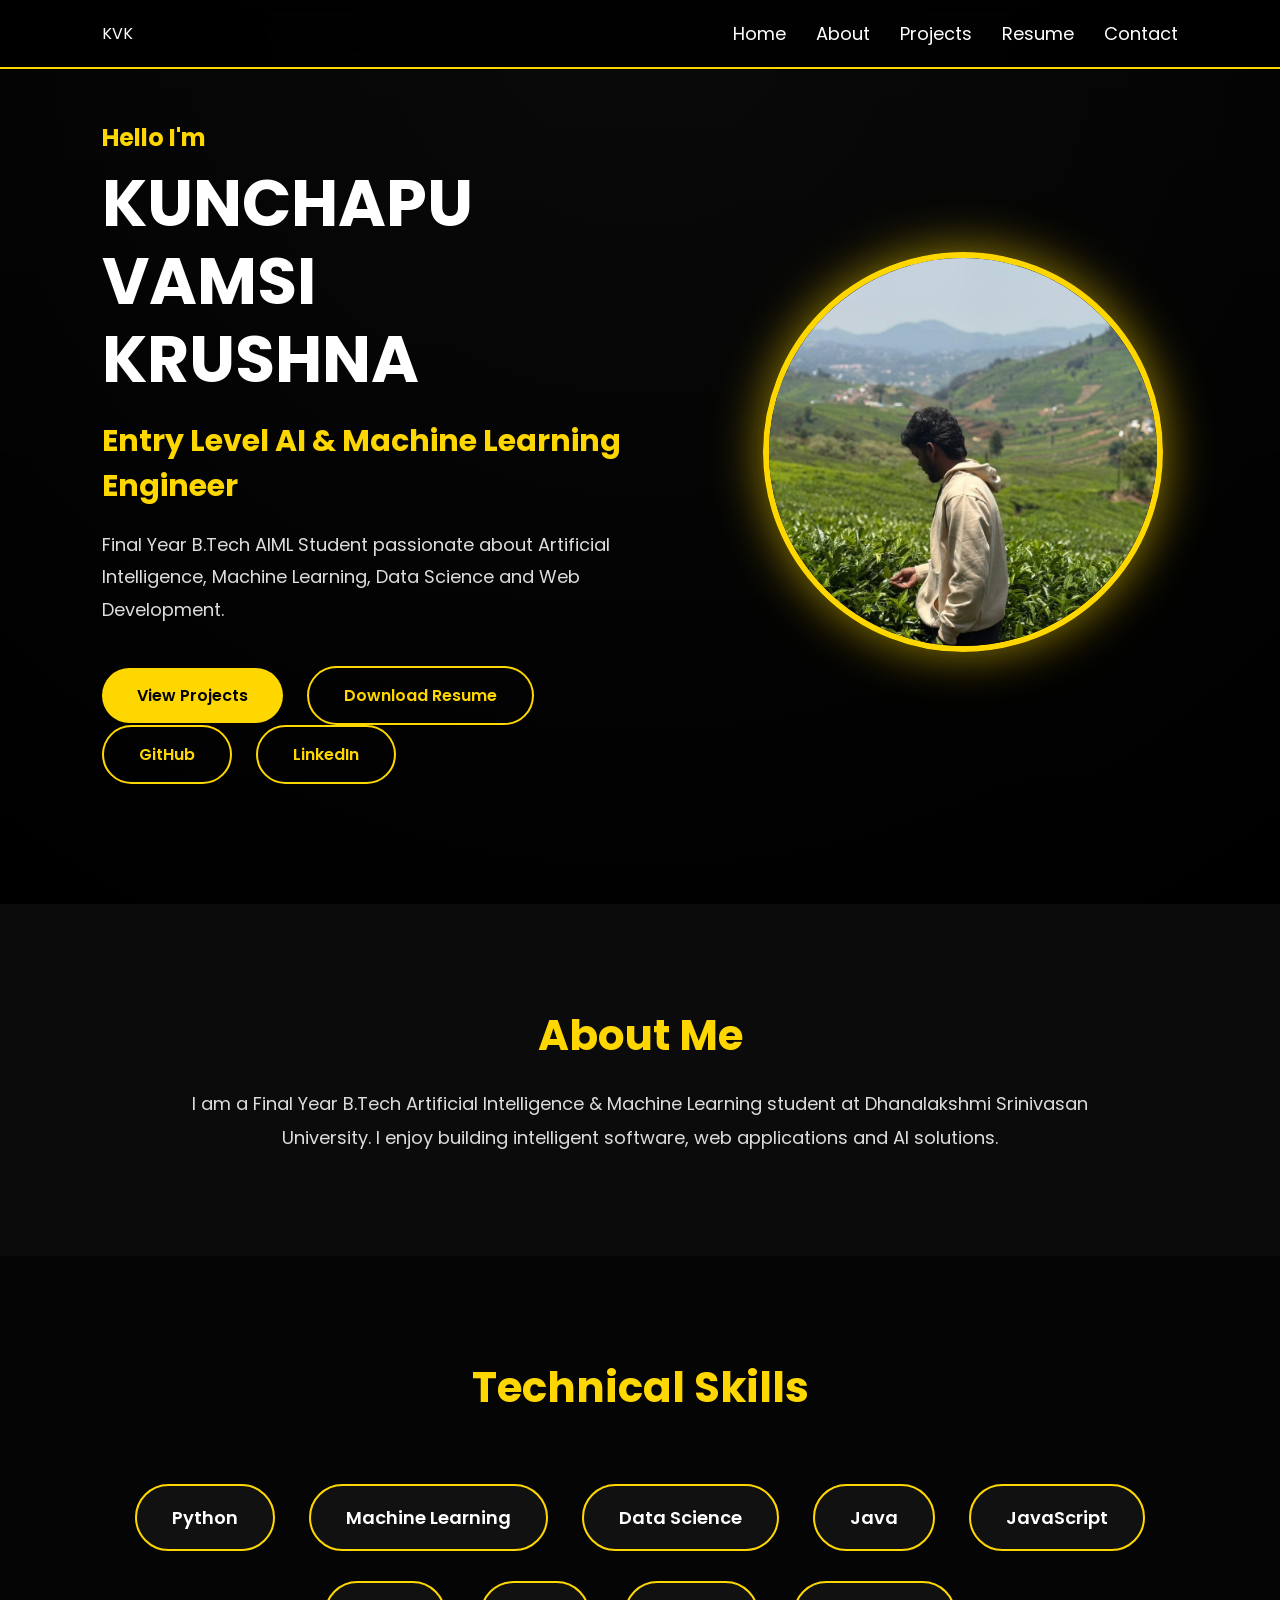
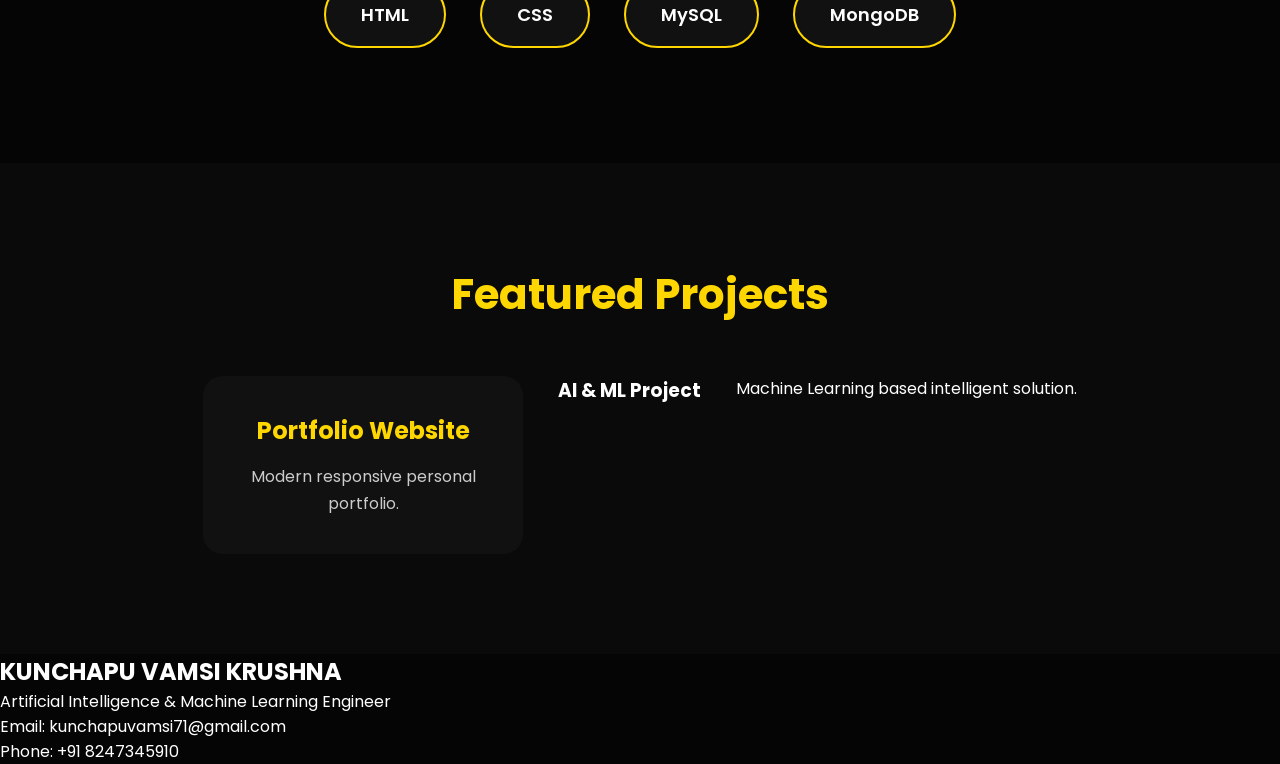
==== portfolio/index.html @ c84a8091 "Add portfolio website" ====
<!DOCTYPE html>
<html lang="en">

<head>

    <meta charset="UTF-8">

    <meta name="viewport" content="width=device-width, initial-scale=1.0">

    <title>KUNCHAPU VAMSI KRUSHNA | AI & ML Portfolio</title>

    <link rel="stylesheet" href="css/style.css">

    <link rel="stylesheet" href="css/responsive.css">

    <link rel="stylesheet" href="css/animations.css">

    <link href="https://fonts.googleapis.com/css2?family=Poppins:wght@300;400;500;600;700;800&display=swap"
        rel="stylesheet">

</head>

<body>

    <header>

        <div class="logo">

            KVK

        </div>

        <nav>

            <ul>

                <li><a href="index.html">Home</a></li>

                <li><a href="about.html">About</a></li>

                <li><a href="projects.html">Projects</a></li>

                <li><a href="resume.html">Resume</a></li>

                <li><a href="contact.html">Contact</a></li>

            </ul>

        </nav>

    </header>

    <section class="hero">

        <div class="hero-left">

            <h4>Hello I'm</h4>

            <h1>KUNCHAPU VAMSI KRUSHNA</h1>

            <h3>Entry Level AI & Machine Learning Engineer</h3>

            <p>

                Final Year B.Tech AIML Student passionate about Artificial Intelligence,

                Machine Learning, Data Science and Web Development.

            </p>

            <div class="buttons">

                <div class="buttons">

                    <a href="projects.html" class="btn">View Projects</a>

                    <a href="documents/Resume.pdf" class="btn2">Download Resume</a>

                    <a href="https://github.com/Kunchapuvamsi71" class="btn2" target="_blank">
                        GitHub
                    </a>

                    <a href="https://www.linkedin.com/in/kunchapu-vamsi-krushna-8703a7327" class="btn2" target="_blank">
                        LinkedIn
                    </a>

                </div>

            </div>

        </div>

        <div class="hero-right">

            <img src="assets/images/profile.jpg" alt="Profile">

        </div>

    </section>

    <section class="about-short">

        <h2>About Me</h2>

        <p>

            I am a Final Year B.Tech Artificial Intelligence & Machine Learning student at

            Dhanalakshmi Srinivasan University. I enjoy building intelligent software,

            web applications and AI solutions.

        </p>

    </section>

    <section class="skills">

        <h2>Technical Skills</h2>

        <div class="skill-box">Python</div>

        <div class="skill-box">Machine Learning</div>

        <div class="skill-box">Data Science</div>

        <div class="skill-box">Java</div>

        <div class="skill-box">JavaScript</div>

        <div class="skill-box">HTML</div>

        <div class="skill-box">CSS</div>

        <div class="skill-box">MySQL</div>

        <div class="skill-box">MongoDB</div>

    </section>

    <section class="projects-preview">

        <h2>Featured Projects</h2>

        <div class="cards">

            <div class="card">

                <h3>Portfolio Website</h3>

                <p>Modern responsive personal portfolio.</p>

            </div>



            <h3>AI & ML Project</h3>

            <p>Machine Learning based intelligent solution.</p>

        </div>

        </div>

    </section>

    <footer>

        <h2>KUNCHAPU VAMSI KRUSHNA</h2>

        <p>Artificial Intelligence & Machine Learning Engineer</p>

        <p>Email: kunchapuvamsi71@gmail.com</p>

        <p>Phone: +91 8247345910</p>

    </footer>

    <script src="js/script.js"></script>

    <script src="js/animations.js"></script>

</body>

</html>
---- portfolio/css/style.css ----
@import url('https://fonts.googleapis.com/css2?family=Poppins:wght@300;400;500;600;700;800&display=swap');

* {
    margin: 0;
    padding: 0;
    box-sizing: border-box;
    font-family: 'Poppins', sans-serif;
    scroll-behavior: smooth;
}

body {
    background: #050505;
    color: #fff;
    overflow-x: hidden;
}

header {
    position: fixed;
    top: 0;
    left: 0;
    width: 100%;
    display: flex;
    justify-content: space-between;
    align-items: center;
    padding: 20px 8%;
    background: rgba(0, 0, 0, .85);
    backdrop-filter: blur(15px);
    z-index: 999;
    border-bottom: 2px solid #FFD700;
}

.logo {
    .hero-image img {
        width: 220px;
        height: 220px;
        object-fit: cover;
        border-radius: 50%;
        border: 4px solid #FFD700;
        box-shadow: 0 0 25px rgba(255, 215, 0, 0.5);
    }
}


nav ul {
    display: flex;
    list-style: none;
}

nav ul li {
    margin-left: 30px;
}

nav ul li a {
    text-decoration: none;
    color: white;
    font-size: 18px;
    transition: .4s;
}

nav ul li a:hover {
    color: #FFD700;
}

.hero {
    display: flex;
    justify-content: space-between;
    align-items: center;
    min-height: 100vh;
    padding: 120px 8%;
    background:
        linear-gradient(rgba(0, 0, 0, .7), rgba(0, 0, 0, .8)),
        radial-gradient(circle at top, #222, #000);
}

.hero-left {
    width: 50%;
}

.hero-left h4 {
    color: #FFD700;
    font-size: 24px;
    margin-bottom: 10px;
}

.hero-left h1 {
    font-size: 65px;
    line-height: 1.2;
    margin-bottom: 20px;
}

.hero-left h3 {
    font-size: 30px;
    color: #FFD700;
    margin-bottom: 20px;
}

.hero-left p {
    font-size: 18px;
    color: #ddd;
    line-height: 1.8;
    margin-bottom: 40px;
}

.hero-right {
    width: 40%;
    display: flex;
    justify-content: center;
}

.hero-right img {
    width: 400px;
    height: 400px;
    border-radius: 50%;
    object-fit: cover;
    border: 6px solid #FFD700;
    box-shadow: 0 0 50px rgba(255, 215, 0, .6);
    transition: .5s;
}

.hero-right img:hover {
    transform: scale(1.05);
}

.btn,
.btn2 {
    display: inline-block;
    padding: 15px 35px;
    margin-right: 20px;
    border-radius: 50px;
    text-decoration: none;
    font-weight: 600;
    transition: .4s;
}

.btn {
    background: #FFD700;
    color: #000;
}

.btn:hover {
    transform: translateY(-5px);
}

.btn2 {
    border: 2px solid #FFD700;
    color: #FFD700;
}

.btn2:hover {
    background: #FFD700;
    color: #000;
}

/* ========================= */
/* ABOUT SECTION */
/* ========================= */

.about-short {
    padding: 100px 8%;
    text-align: center;
    background: #0b0b0b;
}

.about-short h2 {
    font-size: 42px;
    color: #FFD700;
    margin-bottom: 20px;
}

.about-short p {
    max-width: 900px;
    margin: auto;
    font-size: 18px;
    line-height: 1.9;
    color: #dcdcdc;
}

/* ========================= */
/* SKILLS */
/* ========================= */

.skills {
    padding: 100px 8%;
    background: #050505;
    text-align: center;
}

.skills h2 {
    font-size: 42px;
    color: #FFD700;
    margin-bottom: 50px;
}

.skill-box {
    display: inline-block;
    margin: 15px;
    padding: 18px 35px;
    background: #111;
    border: 2px solid #FFD700;
    border-radius: 50px;
    font-size: 18px;
    font-weight: 600;
    color: white;
    transition: .4s;
    cursor: pointer;
}

.skill-box:hover {
    background: #FFD700;
    color: black;
    transform: translateY(-8px);
    box-shadow: 0 0 25px rgba(255, 215, 0, .6);
}

/* ========================= */
/* PROJECTS */
/* ========================= */

.projects-preview {
    padding: 100px 8%;
    background: #0a0a0a;
    text-align: center;
}

.projects-preview h2 {
    font-size: 42px;
    color: #FFD700;
    margin-bottom: 50px;
}

.cards {
    display: flex;
    justify-content: center;
    gap: 35px;
    flex-wrap: wrap;
}

.card {
    width: 320px;
    background: #111;
    padding: 35px;
    border-radius: 20px;
    border: 2px solid transparent;
    transition: .4s;
}

.card:hover {
    border-color: #FFD700;
    transform: translateY(-12px);
    box-shadow: 0 0 30px rgba(255, 215, 0, .4);
}

.card h3 {
    font-size: 24px;
    margin-bottom: 15px;
    color: #FFD700;
}

.card p {
    color: #ccc;
    line-height: 1.7;
}

/* ========================= */
/* CONTACT PAGE */
/* ========================= */

.contact-section {
    min-height: 100vh;
    padding: 150px 8% 100px;
    background: #050505;
    text-align: center;
}

.contact-section h2 {
    font-size: 45px;
    color: #FFD700;
    margin-bottom: 20px;
}

.contact-intro {
    max-width: 700px;
    margin: 0 auto 50px;
    color: #ccc;
    line-height: 1.8;
}

.contact-container {
    display: flex;
    justify-content: center;
    align-items: stretch;
    gap: 40px;
    max-width: 1100px;
    margin: auto;
}

.contact-info,
.contact-form {
    flex: 1;
    background: #111;
    border: 2px solid #FFD700;
    border-radius: 20px;
    padding: 40px;
    text-align: left;
}

.contact-info h3,
.contact-form h3 {
    color: #FFD700;
    font-size: 25px;
    margin-bottom: 30px;
}

.contact-info p {
    color: #ddd;
    margin-bottom: 25px;
    line-height: 1.7;
}

.contact-info strong {
    color: #FFD700;
}

.contact-form input,
.contact-form textarea {
    width: 100%;
    padding: 15px;
    margin-bottom: 18px;
    background: #050505;
    border: 1px solid #555;
    border-radius: 10px;
    color: white;
    outline: none;
    font-size: 16px;
}

.contact-form input:focus,
.contact-form textarea:focus {
    border-color: #FFD700;
    box-shadow: 0 0 10px rgba(255, 215, 0, .3);
}

.contact-form textarea {
    resize: vertical;
}

.contact-form button {
    border: none;
    cursor: pointer;
    font-size: 16px;
}

.hero-image img {
    width: 220px;
    height: 220px;
    object-fit: cover;
    border-radius: 50%;
    border: 4px solid #FFD700;
    box-shadow: 0 0 25px rgba(255, 215, 0, 0.5);
}

/* Career Objective */

.career-objective {
    padding: 50px 8%;
    text-align: center;
}

.career-objective h2 {
    color: #FFD700;
    font-size: 34px;
    margin-bottom: 20px;
}

.career-objective p {
    max-width: 850px;
    margin: auto;
    color: #ddd;
    font-size: 17px;
    line-height: 1.8;
}


/* Certificates */

.certificates {
    padding: 50px 8%;
    text-align: center;
}

.certificates h2 {
    color: #FFD700;
    font-size: 34px;
    margin-bottom: 30px;
}

.certificate-container {
    display: flex;
    justify-content: center;
    gap: 25px;
    flex-wrap: wrap;
}

.certificate-card {
    width: 280px;
    padding: 25px;
    background: #151515;
    border: 2px solid #FFD700;
    border-radius: 15px;
}

.certificate-card h3 {
    color: white;
}

.certificate-card p {
    color: #ccc;
}

.certificate-card a {
    display: inline-block;
    margin-top: 15px;
    padding: 10px 18px;
    border: 2px solid #FFD700;
    border-radius: 25px;
    color: #FFD700;
    text-decoration: none;
}

.certificate-card a:hover {
    background: #FFD700;
    color: #111;
}
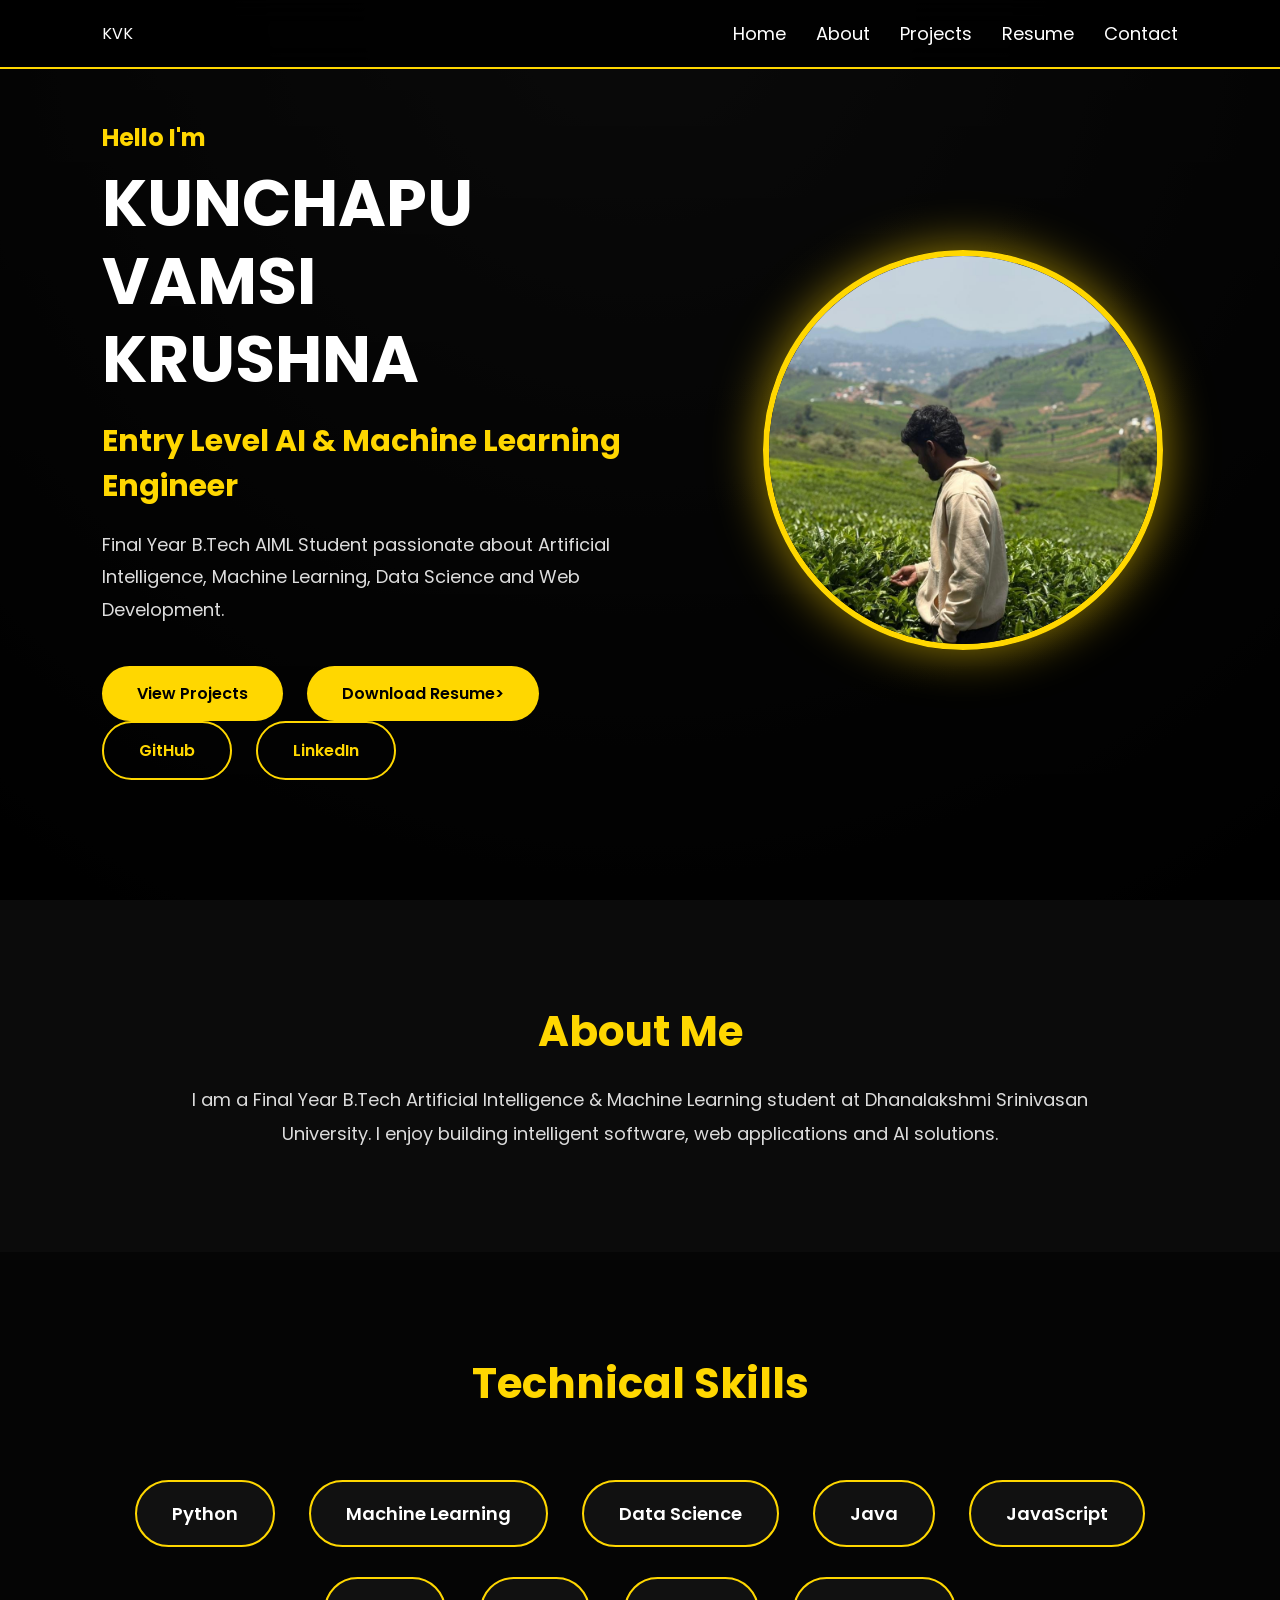
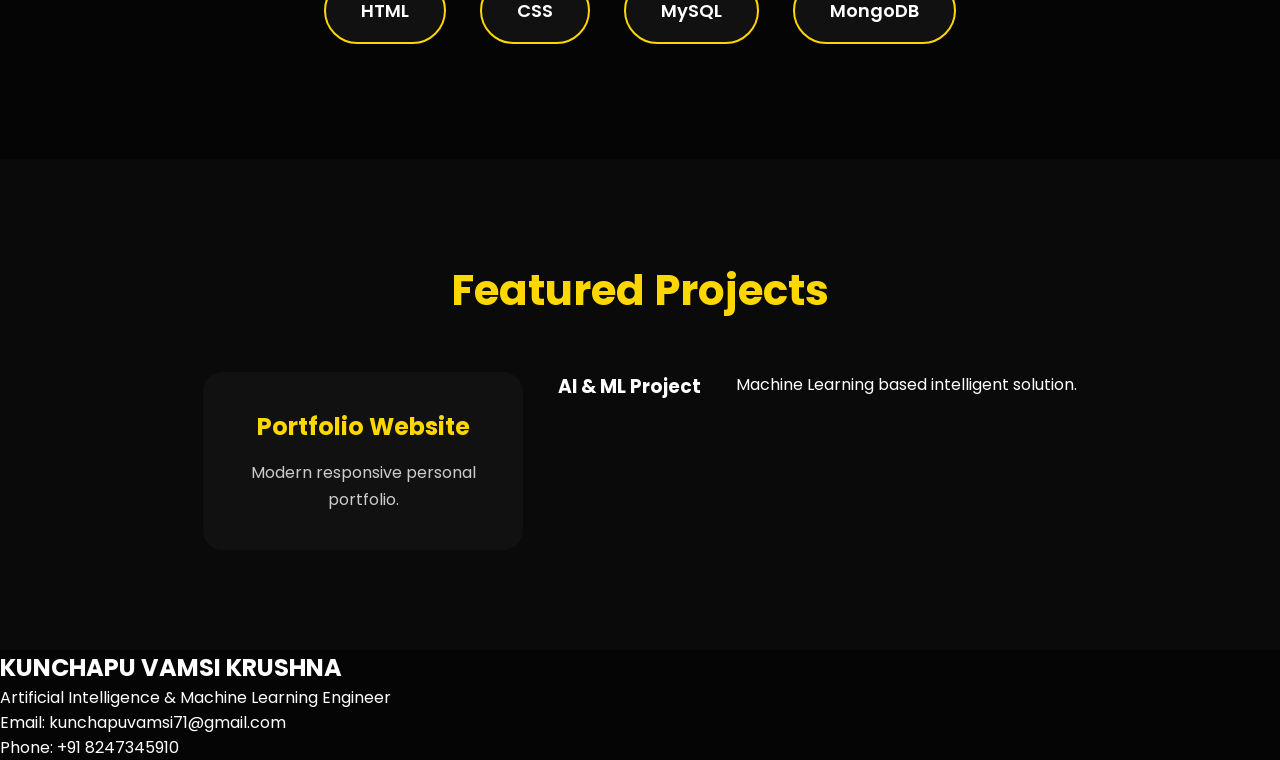
==== commit 952e8f89: "Add portfolio and reume" ====
--- a/portfolio/index.html
+++ b/portfolio/index.html
@@ -74,7 +74,10 @@
 
                     <a href="projects.html" class="btn">View Projects</a>
 
-                    <a href="documents/Resume.pdf" class="btn2">Download Resume</a>
+                    <a href="assets/Vamsi_resume.pdf" download class="btn">
+                        Download Resume>
+
+                    </a>
 
                     <a href="https://github.com/Kunchapuvamsi71" class="btn2" target="_blank">
                         GitHub
